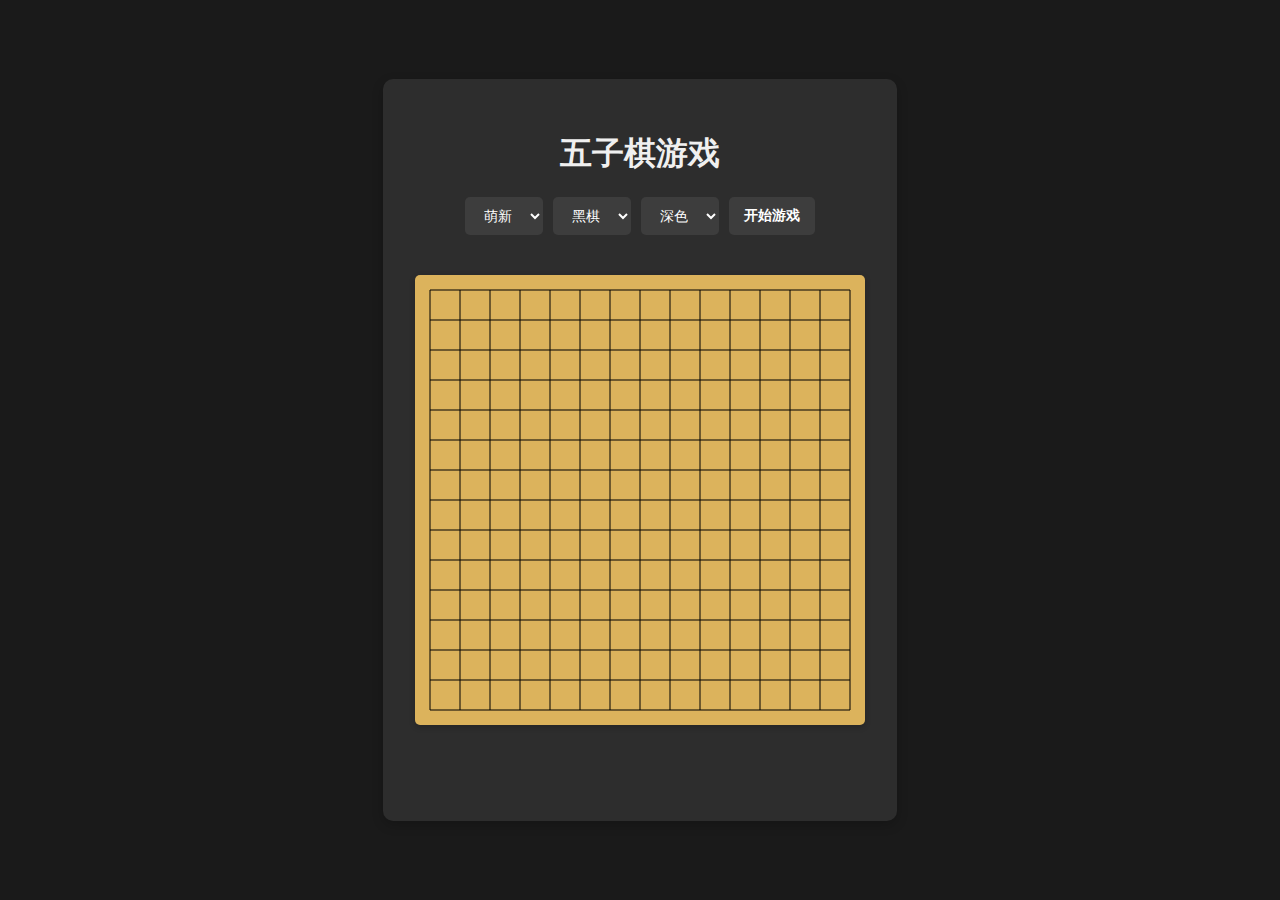
==== gomoku/index.html @ b778a09e "五子棋增加移动端屏幕适配" ====
<!DOCTYPE html>
<html>
<head>
    <title>五子棋游戏</title>
    <meta name="viewport" content="width=device-width, initial-scale=1.0, maximum-scale=1.0, user-scalable=no">
    <link rel="stylesheet" href="style.css">
</head>
<body class="dark-theme">
    <div class="game-container">
        <h1>五子棋游戏</h1>
        <div class="settings">
            <select id="ai-level" title="AI难度">
                <option value="beginner">萌新</option>
                <option value="master">棋士</option>‘
                <option value="expert">宗师</option>
                <option value="godlike">棋圣</option>
            </select>
            <select id="player-color" title="执棋颜色">
                <option value="black">黑棋</option>
                <option value="white">白棋</option>
            </select>
            <select id="theme-selector" title="主题颜色">
                <option value="dark">深色</option>
                <option value="light">浅色</option>
            </select>
            <button id="start-btn" class="btn" title="开始游戏">开始游戏</button>
        </div>
        <canvas id="board" width="450" height="450"></canvas>
        <div class="status-container">
            <div id="status" class="status-text"></div>
            <button id="win-btn" class="win-btn">黑棋胜利，再来一局</button>
        </div>
    </div>
    <div id="confetti-container"></div>
    <script src="game.js"></script>
</body>
</html>
---- gomoku/style.css ----
:root {
    --dark-bg: #1a1a1a;
    --dark-text: #f0f0f0;
    --dark-panel: #2d2d2d;
    --light-bg: #f5f5f5;
    --light-text: #333;
    --light-panel: #fff;
}

body {
    font-family: 'Microsoft YaHei', sans-serif;
    display: flex;
    justify-content: center;
    align-items: center;
    min-height: 100vh;
    margin: 0;
    transition: all 0.3s ease;
}

body.dark-theme {
    background-color: var(--dark-bg);
    color: var(--dark-text);
}

body.light-theme {
    background-color: var(--light-bg);
    color: var(--light-text);
}

.game-container {
    text-align: center;
    background-color: var(--dark-panel);
    padding: 2rem;
    border-radius: 10px;
    box-shadow: 0 4px 12px rgba(0, 0, 0, 0.2);
}

body.light-theme .game-container {
    background-color: var(--light-panel);
    box-shadow: 0 4px 12px rgba(0, 0, 0, 0.1);
}

canvas {
    background-color: #dcb35c;
    margin: 20px 0;
    border-radius: 5px;
    box-shadow: 0 2px 6px rgba(0, 0, 0, 0.2);
}

.settings {
    margin-bottom: 20px;
    display: flex;
    gap: 10px;
    flex-wrap: wrap;
    justify-content: center;
}

select, .btn {
    padding: 10px 15px;
    border-radius: 5px;
    border: none;
    font-size: 14px;
    cursor: pointer;
    transition: all 0.2s;
}

body.dark-theme select, 
body.dark-theme .btn {
    background-color: #3d3d3d;
    color: #fff;
}

body.light-theme select,
body.light-theme .btn {
    background-color: #f0f0f0;
    color: #333;
    border: 1px solid #ddd;
}

.btn {
    background-color: #4a6fa5;
    color: white;
    font-weight: bold;
}

.btn:hover {
    transform: translateY(-2px);
    box-shadow: 0 2px 8px rgba(0, 0, 0, 0.2);
}

.status-container {
    position: relative;
    height: 40px;
    width: 100%;
    text-align: center;
}

.status-text {
    font-size: 1.2em;
    font-weight: bold;
    border-radius: 5px;
    height: 40px;
    display: flex;
    align-items: center;
    justify-content: center;
    min-width: 200px;
}

.win-btn {
    display: none;
    position: absolute;
    left: 50%;
    top: 50%;
    transform: translate(-50%, -50%);
    width: 200px;
    height: 40px;
    background: linear-gradient(135deg, #ff8a00, #e52e71);
    color: white;
    border: none;
    border-radius: 20px;
    font-size: 16px;
    font-weight: bold;
    cursor: pointer;
    z-index: 10;
    box-shadow: 0 4px 8px rgba(0, 0, 0, 0.2);
    animation: breath 1.5s infinite ease-in-out;
}

@keyframes breath {
    0%, 100% {
        transform: translate(-50%, -50%) scale(1);
    }
    50% {
        transform: translate(-50%, -50%) scale(1.05);
    }
}

.win-btn.show {
    display: block;
}

.win-btn.show + .status-text {
    display: none;
}

.confetti {
    position: absolute;
    width: 10px;
    height: 10px;
    background-color: #f00;
    opacity: 0.7;
    animation: fall linear forwards;
}

@keyframes fall {
    from {
        transform: translateY(0) rotate(0deg);
        opacity: 1;
    }
    to {
        transform: translateY(100vh) rotate(720deg);
        opacity: 0.2;
    }
}


/* 移动端适配 */
@media screen and (max-width: 768px) {
    .game-container {
        width: 100%;
        padding: 1rem;
        box-sizing: border-box;
    }
    
    canvas {
        width: 100%;
        height: auto;
        max-width: 100vw;
        max-height: 100vw;
        margin: 10px 0;
    }
    
    .settings {
        display: flex;
        flex-wrap: nowrap;
        overflow-x: auto;
        gap: 5px;
        padding-bottom: 5px;
        -webkit-overflow-scrolling: touch;
    }
    
    .settings::-webkit-scrollbar {
        display: none;
    }
    
    .settings select, 
    .settings .btn {
        min-width: 80px;
        width: auto;
        flex-shrink: 0;
        padding: 8px 10px;
        font-size: 14px;
    }
    
    #start-btn {
        min-width: 90px;
    }
    
    .status-text{
        font-size: 16px;
    }
}

/* 小屏幕手机适配 */
@media screen and (max-width: 480px) {
    h1 {
        font-size: 1.5em;
        margin-bottom: 10px;
    }
    
    .game-container {
        padding: 0.5rem;
    }
}
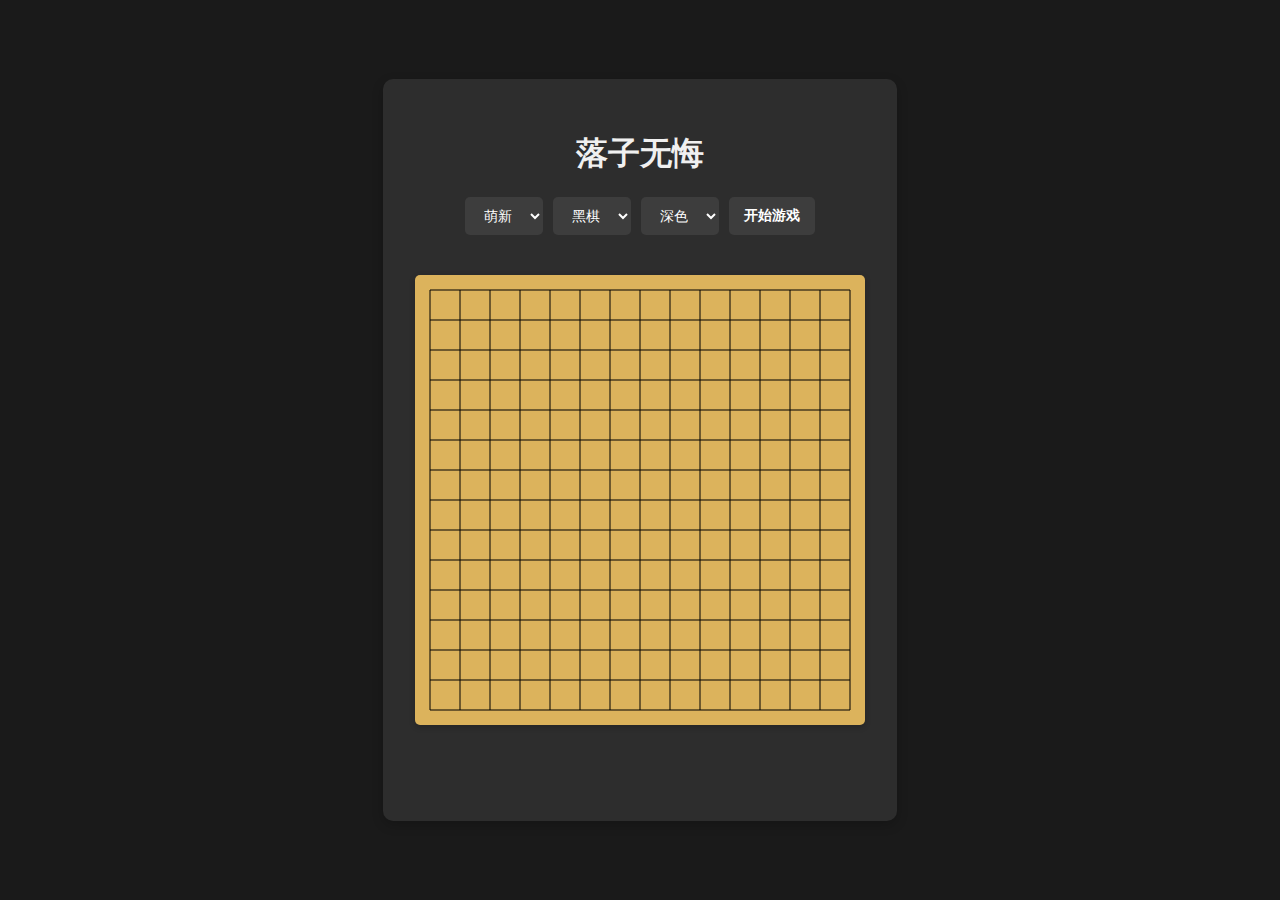
==== commit b9b5156f: "优化触摸棋盘的交互" ====
--- a/gomoku/index.html
+++ b/gomoku/index.html
@@ -2,16 +2,16 @@
 <html>
 <head>
     <title>五子棋游戏</title>
-    <meta name="viewport" content="width=device-width, initial-scale=1.0, maximum-scale=1.0, user-scalable=no">
+    <meta charset="UTF-8" name="viewport" content="width=device-width, initial-scale=1.0, maximum-scale=1.0, user-scalable=no">
     <link rel="stylesheet" href="style.css">
 </head>
 <body class="dark-theme">
     <div class="game-container">
-        <h1>五子棋游戏</h1>
+        <h1>落子无悔</h1>
         <div class="settings">
             <select id="ai-level" title="AI难度">
                 <option value="beginner">萌新</option>
-                <option value="master">棋士</option>‘
+                <option value="master">棋士</option>
                 <option value="expert">宗师</option>
                 <option value="godlike">棋圣</option>
             </select>
